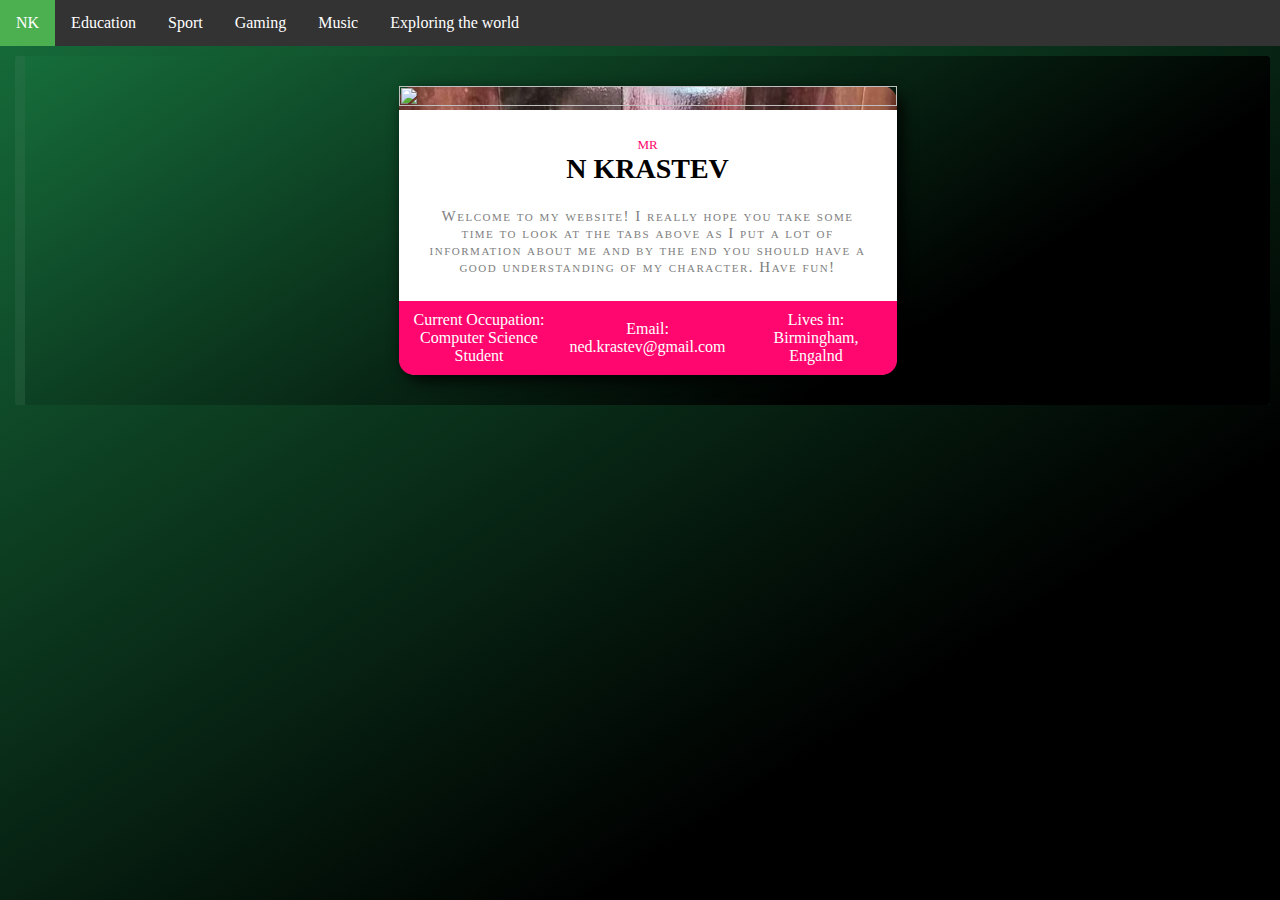
==== index.html @ aa42f18d "Add files via upload" ====
<!doctype html>

<html lang="en">
<head>

  <meta charset="utf-8">
  <title>Nedyalko Krastev</title>
  <meta name="Things you might want to know" content="lots of stuff ab me">
<link rel="stylesheet" type="text/css" href="css/style.css">

</head>

<body>

  <ul class="topnav">
  <li><a class="active" href="#home">NK</a></li>
  <li><a href="education.html">Education</a></li>
  <li><a href="sport.html">Sport</a></li>
  <li><a href="gaming.html">Gaming</a></li>
  <li><a href="music.html">Music</a></li>
  <li><a href="travelling.html">Exploring the world</a></li>


</ul>

<form id="contentbox">
<div class="container2">
  <div class="card">
  <div class="card-image">
    <img src="https://scontent-lhr3-1.xx.fbcdn.net/v/t1.0-9/s960x960/36722675_2047274702009676_4836911440549904384_o.jpg?_nc_cat=103&_nc_oc=AQnQLzOX5GthRGKcKDoex2a8_RxaLedYXS6b05c0EHwEAnJGSThTKvI521p1XKjXxvU&_nc_ht=scontent-lhr3-1.xx&oh=8da25e357030b7096ae7d7a19b7442fb&oe=5E53BB76" width="100%" height="100%">
  </div>
  <div class="card-text">
    <span class="date">MR</span>
    <h2>N KRASTEV</h2>
    <p>Welcome to my website! I really hope you take some time to look at the tabs above as I put a lot of information about me and by the end you should have a good understanding of my character.
    Have fun!</p>
  </div>
  <div class="card-stats">
    <div class="stat">
      <div class="value">Current Occupation:</div>
      <div class="type">Computer Science Student</div>
    </div>
    <div class="stat border">
      <div class="value">Email:</div>
      <div class="type">ned.krastev@gmail.com</div>
    </div>
    <div class="stat">
      <div class="value">Lives in:</div>
      <div class="type">Birmingham, Engalnd</div>
    </div>
  </div>
</div>
</div>
</form>
  <script src="script.js"></script>
</body>
</html>
---- css/style.css ----
ul.topnav {
  list-style-type: none;
  margin: 0;
  padding: 0;
  overflow: hidden;
  background-color: #333;
}

h1{
  color:white;
}
ul.topnav li {float: left;}

ul.topnav li a {
  display: block;
  color: white;
  text-align: center;
  padding: 14px 16px;
  text-decoration: none;
}

ul.topnav li a:hover:not(.active) {background-color: #111;}

ul.topnav li a.active {background-color: #4CAF50;}

ul.topnav li.right {float: right;}

@media screen and (max-width: 600px) {
  ul.topnav li.right,
  ul.topnav li {float: none;}
}
body{
  margin: 0;
 background-repeat: no-repeat;
 background-attachment: fixed;
 background-size: cover;
 background-position: top;

 background-color: #166d3b;
 background-image: linear-gradient(147deg, #166d3b 0%, #000000 74%);
}

#contentbox{
  margin-top:10px;
  padding-left: 10px;
    border-spacing: 10px;
    margin-left:15px;
    margin-right:10px;
  background: inherit;
  border-radius: 2px;
  overflow: hidden;
  text-align:center;
  box-shadow: inset 0 0 0 200px rgba(255,255,255,0.05);
  z-index: -1;

}



/*education and timeline css*/


.timeline ul {
  background-color: #166d3b;
  background-image: linear-gradient(147deg, #166d3b 0%, #000000 74%);
  padding: 50px 0;
}

.timeline ul li {
  list-style-type: none;
  position: relative;
  width: 6px;
  margin: 0 auto;
  padding-top: 50px;
  background: #fff;
}

.timeline ul li::after {
  content: '';
  position: absolute;
  left: 50%;
  bottom: 0;
  transform: translateX(-50%);
  width: 30px;
  height: 30px;
  border-radius: 50%;
  background: inherit;
}

.timeline ul li div {
  position: relative;
  bottom: 0;
  width: 400px;
  padding: 15px;
  background-color: #166d3b;
  background-image: linear-gradient(147deg, #3CA55C 0%, #B5AC49 74%);
}

.timeline ul li div::before {
  content: '';
  position: absolute;
  bottom: 7px;
  width: 0;
  height: 0;
  border-style: solid;

}

.timeline ul li:nth-child(odd) div {
  left: 45px;

}

.timeline ul li:nth-child(odd) div::before {
  left: -15px;
  border-width: 8px 16px 8px 0;

  border-color: transparent #66a36b transparent transparent;
}

.timeline ul li:nth-child(even) div {
  left: -439px;

}

.timeline ul li:nth-child(even) div::before {
  right: -15px;
  border-width: 8px 0 8px 16px;
  border-color: transparent transparent transparent #66a36b;

}

time {
  display: block;
  font-size: 1.2rem;
  font-weight: bold;
  margin-bottom: 8px;

}


/* EFFECTS
–––––––––––––––––––––––––––––––––––––––––––––––––– */

.timeline ul li::after {
  transition: background .5s ease-in-out;
}

.timeline ul li.in-view::after {
  background: green;
}

.timeline ul li div {
  visibility: hidden;
  opacity: 0;
  transition: all .5s ease-in-out;

}

.timeline ul li:nth-child(odd) div {
  transform: translate3d(200px, 0, 0);

}

.timeline ul li:nth-child(even) div {
  transform: translate3d(-200px, 0, 0);
}

.timeline ul li.in-view div {
  transform: none;
  visibility: visible;
  opacity: 1;
}


/*exploring the world tab css*/
.flexibleBox{
  background-color: #166d3b;
  background-image: linear-gradient(147deg, #166d3b 0%, #000000 74%);
  display:flex;
  flex-wrap:wrap;

}

.expImg>img{
  width:100%;
  height:100%;
  object-fit:contain;
  border-style: groove;
}

.expImg{
  padding:5px;
  width:30%;
  height:30%;
}




/*Sport css*/
.container2{
  display:flex;
  flex-wrap:wrap;
  background-color: #166d3b;
  background-image: linear-gradient(147deg, #166d3b 0%, #000000 74%);
  padding:0px;
  margin:0px;
  justify-content: center;

}
.container2 h1{
  width:100%;
  padding:10px;
  margin:5px;
}
.container2 p{
  width:100%;
  color:white;
}
.divforimg>img{
width:33%;

margin:5px;
border: 1px solid #ddd;
  border-radius: 4px;
}
/*music tab css*/
.guitarbox{
  -moz-box-shadow: 10px 10px 16px #000000;
-webkit-box-shadow: 10px 10px 16px #000000;
box-shadow: 10px 10px 16px #000000;
  display:flex;
  flex-wrap:wrap;
  width:45%;
border-radius:10px;
padding:2px;
margin:5px;
margin-top:15px;
text-align: center;
border:2px;
background: #8E0E00;  /* fallback for old browsers */
background: -webkit-linear-gradient(to right, #1F1C18, #8E0E00);  /* Chrome 10-25, Safari 5.1-6 */
background: linear-gradient(to right, #1F1C18, #8E0E00); /* W3C, IE 10+/ Edge, Firefox 16+, Chrome 26+, Opera 12+, Safari 7+ */

}
.guitarbox>img{
  width:50%;
  margin:10%;
  margin-left:25%;
  margin-bottom:10px;
  border-radius:50px;
  border-style: ridge;

}

.guitarbox>p{
  text-align: justify;
  text-justify: inter-word;
  color:white;
  font-family:Lucida Grande;
  margin:5px;
  margin-botom:0px;

}
.guitarbox>h1{
  width:100%;
  height:10px;
  margin:2px;
  padding:2px;

}
#prayerinC{
  width:100%;
  margin:10px;
  padding:10px;

}

iframe{
  width:100%;
  height:100%;
}

.musictastebox{
  -moz-box-shadow: 10px 10px 16px #000000;
-webkit-box-shadow: 10px 10px 16px #000000;
box-shadow: 10px 10px 16px #000000;
  display:flex;
  flex-wrap:wrap;
  width:45%;
border-radius:10px;
padding:2px;
margin:5px;
margin-top:15px;
text-align: center;
border:2px;
background: #c31432;  /* fallback for old browsers */
background: -webkit-linear-gradient(to right, #240b36, #c31432);  /* Chrome 10-25, Safari 5.1-6 */
background: linear-gradient(to right, #240b36, #c31432); /* W3C, IE 10+/ Edge, Firefox 16+, Chrome 26+, Opera 12+, Safari 7+ */

}

.musictastebox>p{
  text-align: justify;
  text-justify: inter-word;
  color:white;
  font-family:Lucida Grande;
  margin:20px;

}
.musictastebox>h1{
  width:100%;
  height:10px;
  margin:2px;
  padding:2px;

}

/*gaming tab css*/



  .no-border {
    border-right: none;
  }

          p{
          color: #424242;
          font-family: "Adobe Caslon Pro", "Hoefler Text", Georgia, Garamond, Times, serif;
   letter-spacing:0.1em;
   text-align:center;
   font-variant: small-caps;
          }


/*welcome screen card css*/
.card {
  display:inline-block;
  width:40%;
  grid-template-columns: 300px;
  grid-template-rows: 210px 210px 80px;
  grid-template-areas: "image" "text" "stats";
  border-radius: 18px;
  background-color: white;
  box-shadow: 5px 5px 15px rgba(0,0,0,0.9);
  font-family: roboto;
  text-align: center;
}
.card-image {
  grid-area: image;
}
.card-text {
  grid-area: text;

}
.card-stats {
  grid-area: stats;
}
.card-image {
  grid-area: image;
  background: url("/media/cardImg.jpg");
  border-top-left-radius: 15px;
  border-top-right-radius: 15px;
  background-size: cover;
}
.card-text {
  grid-area: text;
  margin: 25px;
}
.card-text .date {
  color: rgb(255, 7, 110);
  font-size:13px;
}
.card-text p {
  color: grey;
  font-size:15px;
  font-weight: 300;
}
.card-text h2 {
  margin-top:0px;
  font-size:28px;
}
.card-stats {
  grid-area: stats;
  display: grid;
  grid-template-columns: 1fr 1fr 1fr;
  grid-template-rows: 1fr;
  border-bottom-left-radius: 15px;
  border-bottom-right-radius: 15px;
  background: rgb(255, 7, 110);
}
.card-stats .stat {
  display: flex;
  align-items: center;
  justify-content: center;
  flex-direction: column;
  color: white;
  padding:10px;
}
.card:hover {
  transform: scale(1.15);
  box-shadow: 5px 5px 15px rgba(0,0,0,0.6);
}
.card {
...
  transition: 0.5s ease;
  cursor: pointer;
  margin:30px;
}














/* GENERAL MEDIA QUERIES
–––––––––––––––––––––––––––––––––––––––––––––––––– */

@media screen and (max-width: 900px) {
  .timeline ul li div {
    width: 250px;
  }
  .timeline ul li:nth-child(even) div {
    left: -289px;
    /*250+45-6*/
  }
  .expImg{
width:100%;
  }
  .guitarbox{
    width:100%;

  }
  .musictastebox{
    width:100%;

  }


  .card {
    width:80%;
    height:50%;
    display: inline-block;
  }
}


@media screen and (max-width: 600px) {
  .timeline ul li {
    margin-left: 20px;
  }
  .timeline ul li div {
    width: calc(100vw - 91px);
  }
  .timeline ul li:nth-child(even) div {
    left: 45px;
  }
  .timeline ul li:nth-child(even) div::before {
    left: -15px;
    border-width: 8px 16px 8px 0;
    border-color: transparent #66a36b transparent transparent;

  }


}
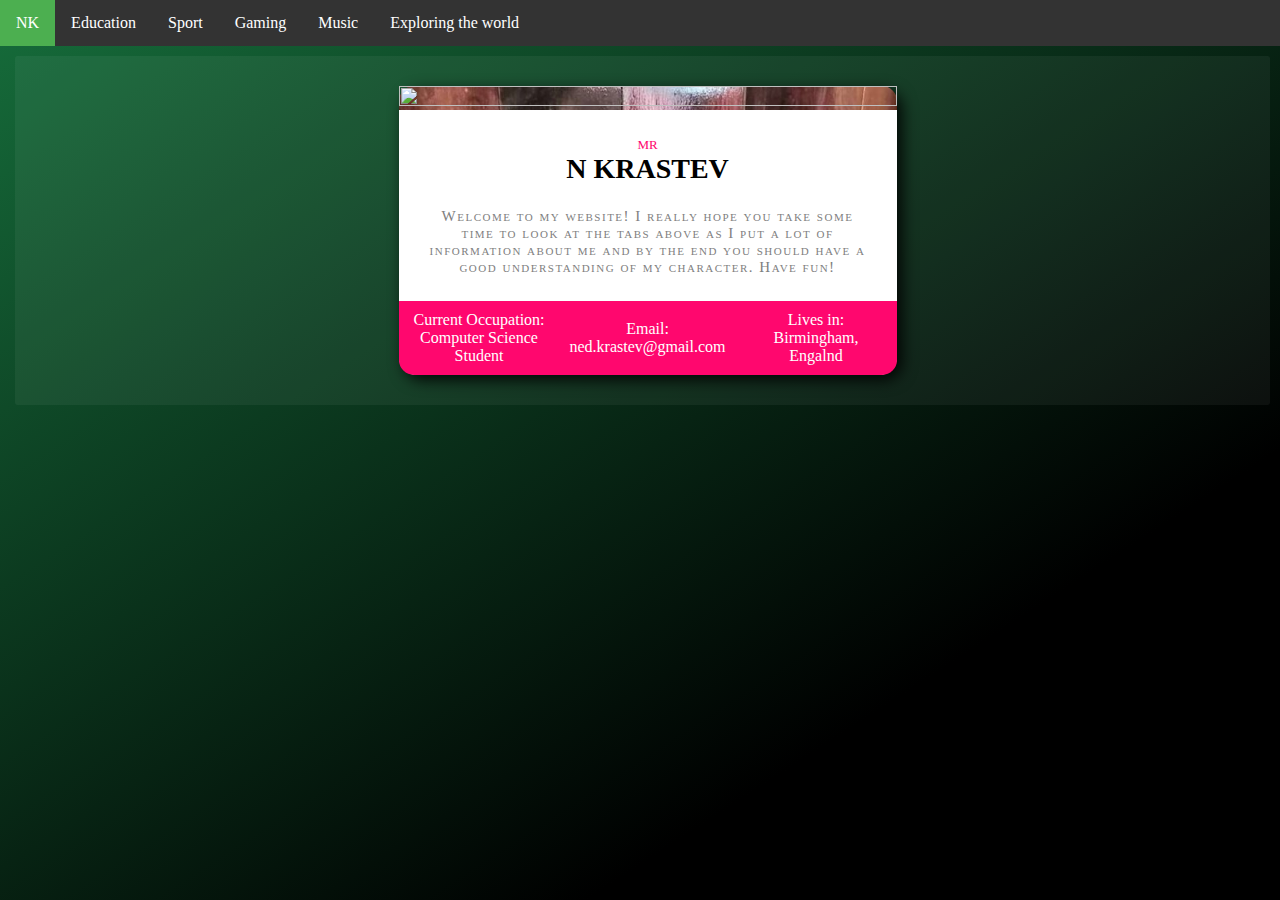
==== commit 8aad3ce6: "Update index.html" ====
--- a/index.html
+++ b/index.html
@@ -24,7 +24,6 @@
 </ul>
 
 <form id="contentbox">
-<div class="container2">
   <div class="card">
   <div class="card-image">
     <img src="https://scontent-lhr3-1.xx.fbcdn.net/v/t1.0-9/s960x960/36722675_2047274702009676_4836911440549904384_o.jpg?_nc_cat=103&_nc_oc=AQnQLzOX5GthRGKcKDoex2a8_RxaLedYXS6b05c0EHwEAnJGSThTKvI521p1XKjXxvU&_nc_ht=scontent-lhr3-1.xx&oh=8da25e357030b7096ae7d7a19b7442fb&oe=5E53BB76" width="100%" height="100%">
@@ -50,7 +49,6 @@
     </div>
   </div>
 </div>
-</div>
 </form>
   <script src="script.js"></script>
 </body>
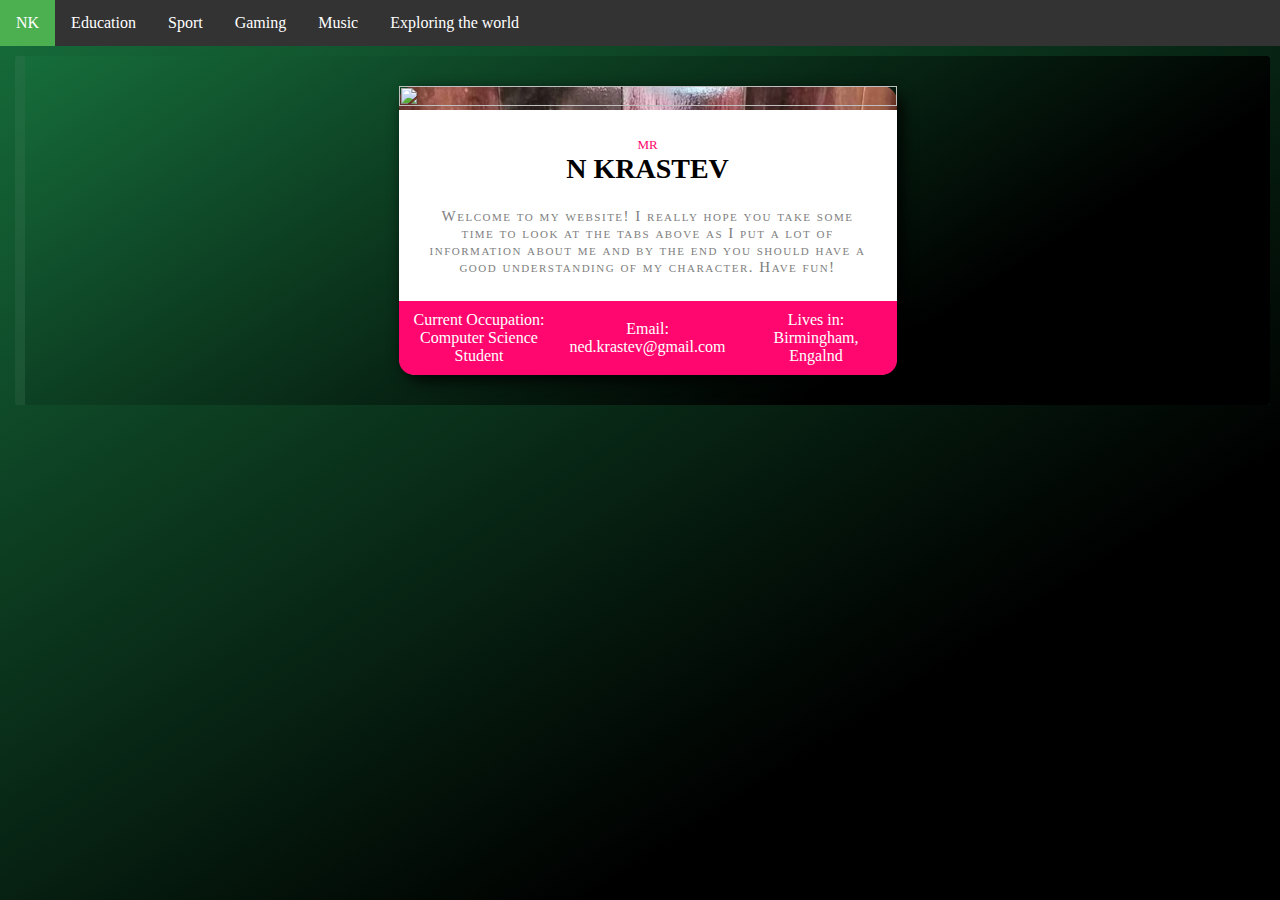
==== commit 02424d6d: "Update index.html" ====
--- a/index.html
+++ b/index.html
@@ -24,6 +24,7 @@
 </ul>
 
 <form id="contentbox">
+  <div class="container2">
   <div class="card">
   <div class="card-image">
     <img src="https://scontent-lhr3-1.xx.fbcdn.net/v/t1.0-9/s960x960/36722675_2047274702009676_4836911440549904384_o.jpg?_nc_cat=103&_nc_oc=AQnQLzOX5GthRGKcKDoex2a8_RxaLedYXS6b05c0EHwEAnJGSThTKvI521p1XKjXxvU&_nc_ht=scontent-lhr3-1.xx&oh=8da25e357030b7096ae7d7a19b7442fb&oe=5E53BB76" width="100%" height="100%">
@@ -49,6 +50,7 @@
     </div>
   </div>
 </div>
+  </div>
 </form>
   <script src="script.js"></script>
 </body>
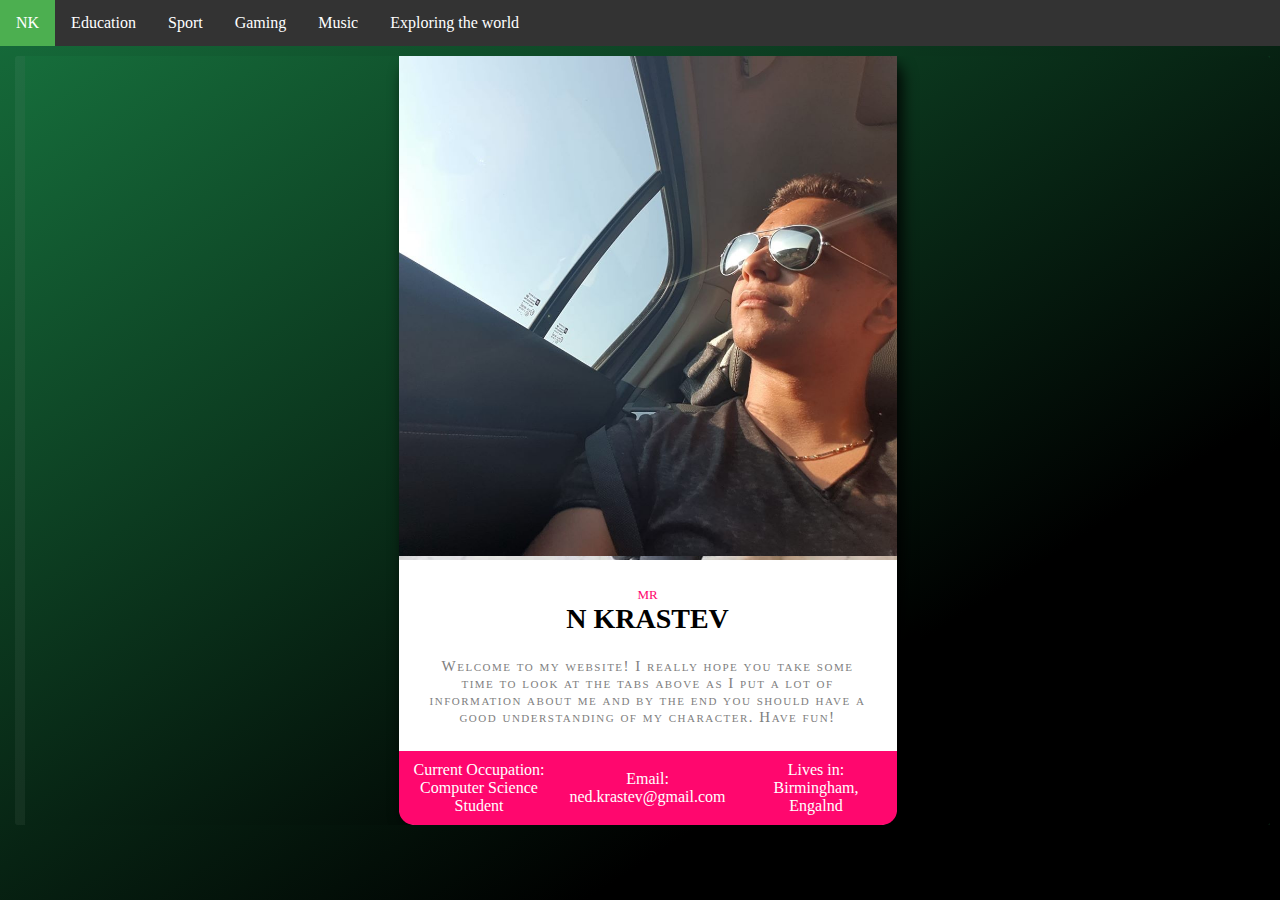
==== commit 0bed3ef7: "Update index.html" ====
--- a/index.html
+++ b/index.html
@@ -6,6 +6,7 @@
   <meta charset="utf-8">
   <title>Nedyalko Krastev</title>
   <meta name="Things you might want to know" content="lots of stuff ab me">
+  <meta name="viewport" content="width=device-width, initial-scale=1">
 <link rel="stylesheet" type="text/css" href="css/style.css">
 
 </head>
@@ -27,7 +28,7 @@
   <div class="container2">
   <div class="card">
   <div class="card-image">
-    <img src="https://scontent-lhr3-1.xx.fbcdn.net/v/t1.0-9/s960x960/36722675_2047274702009676_4836911440549904384_o.jpg?_nc_cat=103&_nc_oc=AQnQLzOX5GthRGKcKDoex2a8_RxaLedYXS6b05c0EHwEAnJGSThTKvI521p1XKjXxvU&_nc_ht=scontent-lhr3-1.xx&oh=8da25e357030b7096ae7d7a19b7442fb&oe=5E53BB76" width="100%" height="100%">
+    <img src="media/36722675_2047274702009676_4836911440549904384_o.jpg" width="100%" height="100%">
   </div>
   <div class="card-text">
     <span class="date">MR</span>
--- a/css/style.css
+++ b/css/style.css
@@ -400,16 +400,7 @@
   color: white;
   padding:10px;
 }
-.card:hover {
-  transform: scale(1.15);
-  box-shadow: 5px 5px 15px rgba(0,0,0,0.6);
-}
-.card {
-...
-  transition: 0.5s ease;
-  cursor: pointer;
-  margin:30px;
-}
+
 
 
 
@@ -429,7 +420,7 @@
 
 @media screen and (max-width: 900px) {
   .timeline ul li div {
-    width: 250px;
+    width:250px;
   }
   .timeline ul li:nth-child(even) div {
     left: -289px;
@@ -441,6 +432,9 @@
   .guitarbox{
     width:100%;
 
+  }
+  .guitarbox>img {
+    height:300px;
   }
   .musictastebox{
     width:100%;
@@ -453,6 +447,10 @@
     height:50%;
     display: inline-block;
   }
+  
+  .container2{
+  width:95%;
+  }
 }
 
 
@@ -460,9 +458,7 @@
   .timeline ul li {
     margin-left: 20px;
   }
-  .timeline ul li div {
-    width: calc(100vw - 91px);
-  }
+  
   .timeline ul li:nth-child(even) div {
     left: 45px;
   }
